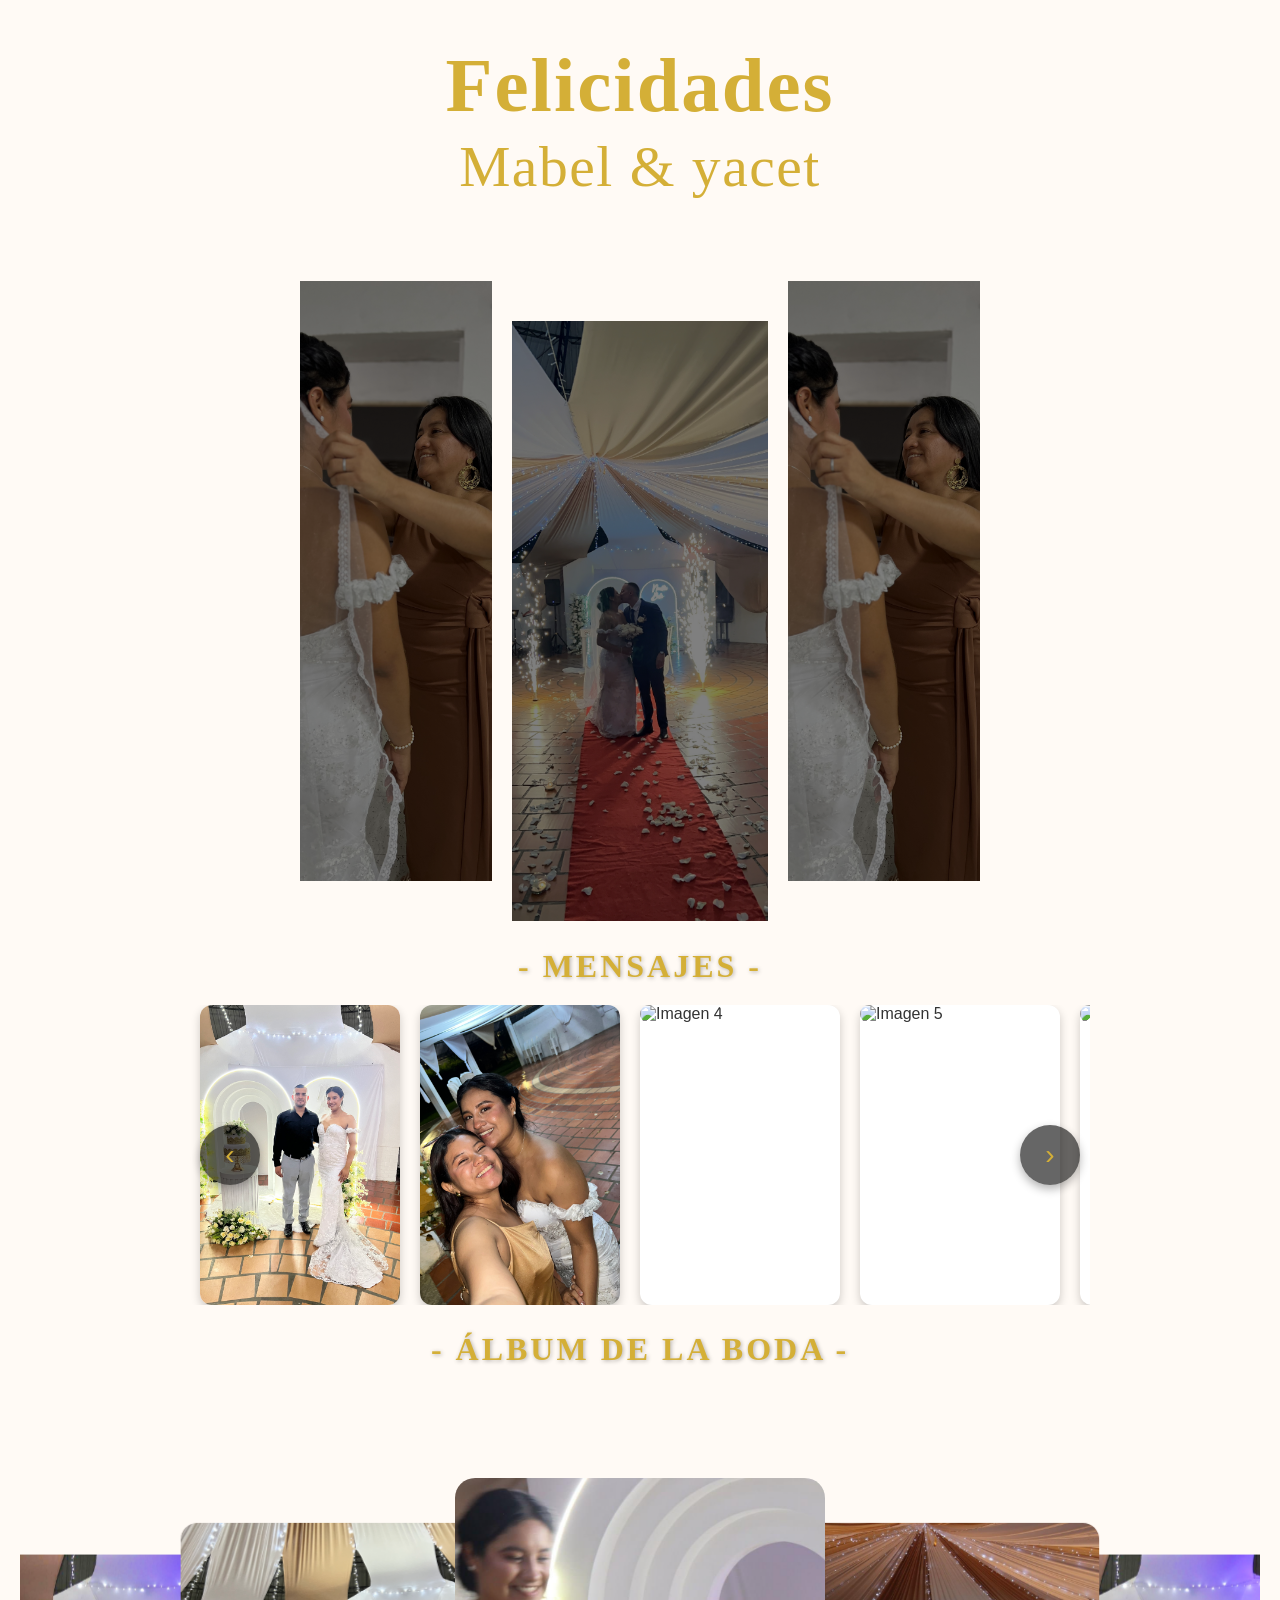
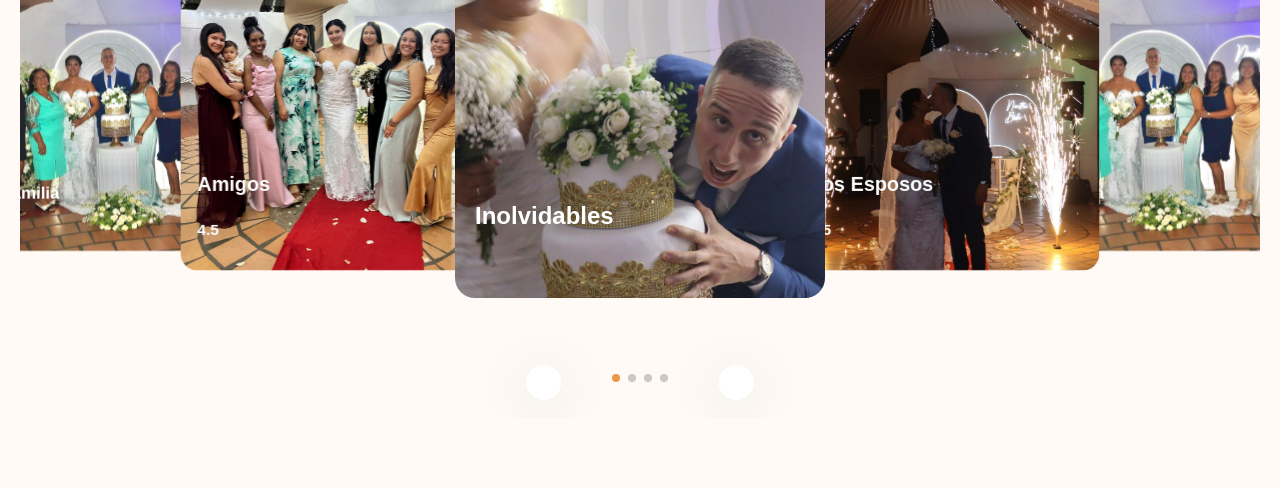
==== index.html @ 5dc383e6 "." ====
<!DOCTYPE html>
<html lang="es">
<head>
  <meta charset="UTF-8">
  <meta name="viewport" content="width=device-width, initial-scale=1.0">
  <title>Barbara & Azizi</title>
  <link href="https://fonts.googleapis.com/css2?family=Great+Vibes&family=Open+Sans:wght@400;700&display=swap" rel="stylesheet">
  <link rel="stylesheet" href="style.css">
  <link rel="stylesheet" href="https://unpkg.com/swiper@8/swiper-bundle.min.css" />
  <link rel="stylesheet" href="TrendingSlider/TrendingSlider.css">
</head>
  <body>
  <div class="wedding-title">
    <h1>
      <span class="highlight">Felicidades</span><br>
      Mabel & yacet
    </h1>
  </div>
  <div class="hero">
    <div class="box">
      <div class="column">
        <div class="image-container">
          <img src="img/img_lateral.jpg" alt="Imagen columna 1">
          <div class="overlay"></div>
        </div>
      </div>
      <div class="column">
        <div class="image-container">
          <img src="img/img_init_test.JPG" alt="Imagen columna 2">
          <div class="overlay"></div>
        </div>
      </div>
      <div class="column">
        <div class="image-container">
          <img src="img/img_lateral.jpg" alt="Imagen columna 3">
          <div class="overlay"></div>
        </div>
      </div>
    </div>
  </div>
  <h2 class="subtitulo">- Mensajes -</h2>
  <div class="carrusel-container">
    <button class="boton izq" onclick="mover(-1)">‹</button>
    <div class="carrusel" id="carrusel">
      <div class="tarjeta">
        <img src="img/IMG_1.jpg" alt="Imagen 1">
        <div class="mensaje">Mensaje tarjeta 1</div>
      </div>
      <div class="tarjeta">
        <img src="img/IMG_2.jpg" alt="Imagen 2">
        <div class="mensaje">Mensaje tarjeta 2</div>
      </div>
      <div class="tarjeta">
        <img src="img/IMG_3.jpg" alt="Imagen 3">
        <div class="mensaje">Mensaje tarjeta 3</div>
      </div>
      <div class="tarjeta">
        <img src="https://picsum.photos/200/300?random=4" alt="Imagen 4">
        <div class="mensaje">Mensaje tarjeta 4</div>
      </div>
      <div class="tarjeta">
        <img src="https://picsum.photos/200/300?random=5" alt="Imagen 5">
        <div class="mensaje">Mensaje tarjeta 5</div>
      </div>
      <div class="tarjeta">
        <img src="https://picsum.photos/200/300?random=6" alt="Imagen 6">
        <div class="mensaje">Mensaje tarjeta 6</div>
      </div>
            <div class="tarjeta">
        <img src="https://picsum.photos/200/300?random=7" alt="Imagen 1">
        <div class="mensaje">Mensaje tarjeta 1</div>
      </div>
      <div class="tarjeta">
        <img src="https://picsum.photos/200/300?random=8" alt="Imagen 2">
        <div class="mensaje">Mensaje tarjeta 2</div>
      </div>
      <div class="tarjeta">
        <img src="https://picsum.photos/200/300?random=9" alt="Imagen 3">
        <div class="mensaje">Mensaje tarjeta 3</div>
      </div>
      <div class="tarjeta">
        <img src="https://picsum.photos/200/300?random=10" alt="Imagen 4">
        <div class="mensaje">Mensaje tarjeta 4</div>
      </div>
      <div class="tarjeta">
        <img src="https://picsum.photos/200/300?random=11" alt="Imagen 5">
        <div class="mensaje">Mensaje tarjeta 5</div>
      </div>
      <div class="tarjeta">
        <img src="https://picsum.photos/200/300?random=12" alt="Imagen 6">
        <div class="mensaje">Mensaje tarjeta 6</div>
      </div>
    </div>
    <button class="boton der" onclick="mover(1)">›</button>
  </div>
  <h2 class="subtitulo">- Álbum de la Boda -</h2>
  <section id="tranding" class="trending-slider-section">
    <div class="container">
      <div class="swiper tranding-slider">
        <div class="swiper-wrapper">
          <!-- Slide 1 -->
          <div class="swiper-slide tranding-slide">
            <div class="tranding-slide-img">
              <img src="../images/img_1.jpg" alt="Special Pizza">
            </div>
            <div class="tranding-slide-content">
              <h1 class="food-price"></h1>
              <div class="tranding-slide-content-bottom">
                <h2 class="food-name">Inolvidables</h2>
                <h3 class="food-rating">
                  <div class="rating">
                    <ion-icon name="star"></ion-icon>
                    <ion-icon name="star"></ion-icon>
                    <ion-icon name="star"></ion-icon>
                    <ion-icon name="star"></ion-icon>
                    <ion-icon name="star"></ion-icon>
                  </div>
                </h3>
              </div>
            </div>
          </div>
          <!-- Slide 2 -->
          <div class="swiper-slide tranding-slide">
            <div class="tranding-slide-img">
              <img src="../images/img_2.jpg" alt="Meat Ball">
            </div>
            <div class="tranding-slide-content">
              <h1 class="food-price"></h1>
              <div class="tranding-slide-content-bottom">
                <h2 class="food-name">Los Esposos</h2>
                <h3 class="food-rating">
                  <span>4.5</span>
                  <div class="rating">
                    <ion-icon name="star"></ion-icon>
                    <ion-icon name="star"></ion-icon>
                    <ion-icon name="star"></ion-icon>
                    <ion-icon name="star"></ion-icon>
                    <ion-icon name="star"></ion-icon>
                  </div>
                </h3>
              </div>
            </div>
          </div>
          <!-- Slide 3 -->
          <div class="swiper-slide tranding-slide">
            <div class="tranding-slide-img">
              <img src="../images/img_3.jpg" alt="Burger">
            </div>
            <div class="tranding-slide-content">
              <h1 class="food-price"></h1>
              <div class="tranding-slide-content-bottom">
                <h2 class="food-name">Familia</h2>
                <h3 class="food-rating">
                  <div class="rating">
                    <ion-icon name="star"></ion-icon>
                    <ion-icon name="star"></ion-icon>
                    <ion-icon name="star"></ion-icon>
                    <ion-icon name="star"></ion-icon>
                    <ion-icon name="star"></ion-icon>
                  </div>
                </h3>
              </div>
            </div>
          </div>
          <!-- Slide 4 -->
          <div class="swiper-slide tranding-slide">
            <div class="tranding-slide-img">
              <img src="../images/img_4.jpg" alt="Frish Curry">
            </div>
            <div class="tranding-slide-content">
              <div class="tranding-slide-content-bottom">
                <h2 class="food-name">Amigos</h2>
                <h3 class="food-rating">
                  <span>4.5</span>
                  <div class="rating">
                    <ion-icon name="star"></ion-icon>
                    <ion-icon name="star"></ion-icon>
                    <ion-icon name="star"></ion-icon>
                    <ion-icon name="star"></ion-icon>
                    <ion-icon name="star"></ion-icon>
                  </div>
                </h3>
              </div>
            </div>
          </div>

        </div>

        <div class="tranding-slider-control">
          <div class="swiper-button-prev slider-arrow">
            <ion-icon name="arrow-back-outline"></ion-icon>
          </div>
          <div class="swiper-button-next slider-arrow">
            <ion-icon name="arrow-forward-outline"></ion-icon>
          </div>
          <div class="swiper-pagination"></div>
        </div>
      </div>
    </div>
  </section>
  <script src="script.js"></script>
  <script type="module" src="https://unpkg.com/ionicons@5.5.2/dist/ionicons/ionicons.esm.js"></script>
  <script nomodule src="https://unpkg.com/ionicons@5.5.2/dist/ionicons/ionicons.js"></script>
  <script src="https://unpkg.com/swiper@8/swiper-bundle.min.js"></script>
  <script src="TrendingSlider/TrendingSlider.js"></script>
  <script src="components.js"></script>
</body>
</html>
---- style.css ----
body {
  margin: 0;
  font-family: 'Lato', sans-serif;
  background-color: #fffaf5;
  color: #333;
}

.wedding-title {
  text-align: center;
  padding: 40px 15px;          /* un poco más de aire arriba/abajo */
  font-family: 'Playfair Display', Georgia, serif;
  color: #d4af37;              /* dorado elegante principal */
}

.wedding-title h1 {
  margin: 0;
  font-size: 3.6rem;           /* tamaño base más pequeño (antes 4.8rem) */
  font-weight: 400;
  letter-spacing: 1.5px;
  line-height: 1.2;
}

.wedding-title .highlight {
  font-size: 4.8rem;           /* reducido de 6.2rem – el nombre destaca pero sin exagerar */
  font-weight: 700;
  letter-spacing: 2px;
}

/* Responsividad – se ve bien en móvil y tablet */
@media (max-width: 768px) {
  .wedding-title {
    padding: 40px 10px;
  }
  .wedding-title h1 {
    font-size: 2.8rem;
  }
  .wedding-title .highlight {
    font-size: 3.8rem;
  }
  .wedding-title .small {
    font-size: 1.2rem;
  }
}

@media (max-width: 480px) {
  .wedding-title h1 {
    font-size: 2.4rem;
  }
  .wedding-title .highlight {
    font-size: 3.2rem;
  }
  .wedding-title .small {
    font-size: 1.1rem;
    letter-spacing: 3px;
  }
}

/* Responsividad */
@media (max-width: 768px) {
  .wedding-title h1       { font-size: 3.6rem; }
  .wedding-title .highlight { font-size: 4.8rem; }
  .wedding-title .small    { font-size: 1.4rem; }
}

@media (max-width: 480px) {
  .wedding-title h1       { font-size: 2.8rem; }
  .wedding-title .highlight { font-size: 3.8rem; }
  .wedding-title           { padding: 30px 15px; }
}
.hero {
  width: 100%;
}

.box {
  display: flex;
  justify-content: center; /* centra horizontalmente */
  align-items: center;     /* centra verticalmente */
  gap: 20px;               /* espacio entre columnas */
}

.column:nth-child(1) {
  width: 15%;   /* primera columna más angosta */
  /* background-color: #f4a261; */
  height: 600px;
}

.column:nth-child(2) {
  width: 20%;   /* segunda columna más ancha */
  /* background-color: #2a9d8f; */
  height: 600px;
  margin-top: 80px;
}

.column:nth-child(3) {
  width: 15%;   /* tercera columna intermedia */
  /* background-color: #e9c46a; */
  height: 600px;
}

.column {
  opacity: 0;                 /* inicialmente invisible */
  transform: translateY(50px); /* desplazadas hacia abajo */
  animation: fadeInUp 3s ease forwards;
}

/* Animación */
@keyframes fadeInUp {
  to {
    opacity: 1;               /* se vuelve visible */
    transform: translateY(0); /* vuelve a su posición normal */
  }
}

/* Si quieres que cada columna aparezca en distinto tiempo */
.column:nth-child(1) {
  animation-delay: 0.6s;
}

.column:nth-child(2) {
  animation-delay: 0.12s;
}

.column:nth-child(3) {
  animation-delay: 0.6s;
}

.image-container {
  position: relative;
  width: 100%;
  height: 100%;
  overflow: hidden;
}

.image-container img {
  width: 100%;
  height: 100%;
  object-fit: cover; /* la imagen llena la columna */
  display: block;
  transition: transform 0.5s ease; /* zoom suave */
}

.overlay {
  position: absolute;
  top: 0;
  left: 0;
  width: 100%;
  height: 100%;
  background-color: rgba(0,0,0,0.5); /* capa oscura */
  transition: background-color 0.5s ease;
}

/* efecto al pasar el mouse */
.image-container:hover .overlay {
  background-color: rgba(0,0,0,0); /* se aclara */
}

.image-container:hover img {
  transform: scale(1.05); /* zoom ligero */
}

/* Ajustes para pantallas pequeñas (móviles) */
@media (max-width: 768px) {
  .column:nth-child(1) {
  width: 20%;   /* primera columna más angosta */
  /* background-color: #f4a261; */
  height: 400px;
  }

  .column:nth-child(2) {
  width: 30%;   /* segunda columna más ancha */
  /* background-color: #2a9d8f; */
  height: 400px;
  margin-top: 80px;
  }

  .column:nth-child(3) {
  width: 20%;   /* tercera columna intermedia */
  /* background-color: #e9c46a; */
  height: 400px;
  }
}
.subtitulo {
  text-align: center;
  font-size: 32px;
  color: #D4AF37; /* dorado elegante */
  font-family: 'Georgia', serif;
  margin-bottom: 20px;
  text-transform: uppercase;
  letter-spacing: 3px;
  text-shadow: 1px 1px 4px rgba(0,0,0,0.3);
  position: relative;
}

.carrusel-container {
  overflow: hidden;
  max-width: 900px; /* ancho para mostrar 4 tarjetas */
  margin: auto;
  position: relative;
}

.carrusel {
  display: flex;
  transition: transform 30s ease;
}

.tarjeta {
  position: relative;
  width: 200px;
  height: 300px;
  margin: 0 10px;
  background: #fff;
  border-radius: 12px;
  box-shadow: 0 4px 10px rgba(0,0,0,0.2);
  flex-shrink: 0;
  transition: transform 0.3s ease;
  cursor: pointer;
}

.tarjeta:hover,
.tarjeta:active {
  transform: scale(1.05);
}

.tarjeta img {
  width: 100%;
  height: 100%;
  border-radius: 12px;
  object-fit: cover;
}

.mensaje {
  position: absolute;
  bottom: 0;
  left: 0;
  right: 0;
  background: rgba(0,0,0,0.6);
  color: #fff;
  text-align: center;
  padding: 10px;
  opacity: 0;
  transition: opacity 0.3s ease;
  border-radius: 0 0 12px 12px;
}

.tarjeta:hover .mensaje,
.tarjeta:active .mensaje {
  opacity: 1;
}

.boton {
  position: absolute;
  top: 50%;
  transform: translateY(-50%);
  background: rgba(0,0,0,0.6);
  color: #D4AF37; /* dorado elegante */
  border: none;
  width: 60px;
  height: 60px;
  font-size: 28px;
  cursor: pointer;
  border-radius: 50%;
  display: flex;
  justify-content: center;
  align-items: center;
  transition: all 0.3s ease;
  box-shadow: 0 4px 10px rgba(0,0,0,0.3);
  z-index: 10; /* asegura que queden por encima de las tarjetas */
}

.boton:hover {
  background: rgba(0,0,0,0.8);
  transform: translateY(-50%) scale(1.1);
}

.boton.izq { left: 10px; }   /* dentro del contenedor */
.boton.der { right: 10px; }  /* dentro del contenedor */

/* Galería responsive */
.galeria-slide {
  width: 90%;          /* ocupa casi todo el ancho disponible */
  max-width: 350px;    /* límite en pantallas grandes */
  height: auto;        /* altura flexible */
  margin: 0 auto;      /* centrado */
}

.galeria-slide .galeria-slide-img img {
  width: 100%;         /* imagen fluida */
  height: auto;        /* mantiene proporción */
  border-radius: 1rem; /* esquinas suaves */
  object-fit: cover;
}

/* Ajustes específicos para móviles */
@media (max-width: 768px) {
  #galeria .galeria-slider {
    height: auto;      /* que se ajuste al contenido */
    padding: 1rem 0;
  }
  .galeria-slide {
    width: 85%;
    max-width: 280px;
  }
}

@media (max-width: 480px) {
  .galeria-slide {
    width: 95%;
    max-width: 240px;
  }
  .galeria-slide .galeria-slide-img img {
    border-radius: 0.8rem;
  }
}
---- TrendingSlider/TrendingSlider.css ----
/* ===== TrendingSlider Component Styles ===== */
/* Valores en px (el proyecto de referencia usaba rem con html font-size: 62.5%, es decir 1rem = 10px) */

.trending-slider-section {
  padding: 40px 0;
}

@media (max-width: 1440px) {
  .trending-slider-section {
    padding: 70px 0;
  }
}

.trending-slider-section .container {
  max-width: 1240px;
  padding: 0 10px;
  margin: 0 auto;
}

.trending-slider-section .text-center {
  text-align: center;
}

.trending-slider-section .section-heading {
  font-size: 30px;
  color: var(--primary, #ec994b);
  padding: 20px 0;
}

.trending-slider-section .tranding-slider {
  height: 520px;
  padding: 20px 0;
  position: relative;
}

@media (max-width: 500px) {
  .trending-slider-section .tranding-slider {
    height: 450px;
  }
}

.trending-slider-section .tranding-slide {
  width: 370px;
  height: 420px;
  position: relative;
}

@media (max-width: 500px) {
  .trending-slider-section .tranding-slide {
    width: 280px !important;
    height: 360px !important;
  }

  .trending-slider-section .tranding-slide .tranding-slide-img img {
    width: 280px !important;
    height: 360px !important;
  }
}

.trending-slider-section .tranding-slide .tranding-slide-img img {
  width: 370px;
  height: 420px;
  border-radius: 20px;
  object-fit: cover;
}

.trending-slider-section .tranding-slide .tranding-slide-content {
  position: absolute;
  left: 0;
  top: 0;
  right: 0;
  bottom: 0;
}

.trending-slider-section .tranding-slide-content .food-price {
  position: absolute;
  top: 20px;
  right: 20px;
  color: var(--white, #ffffff);
}

.trending-slider-section .tranding-slide-content .tranding-slide-content-bottom {
  position: absolute;
  bottom: 20px;
  left: 20px;
  color: var(--white, #ffffff);
}

.trending-slider-section .food-rating {
  padding-top: 10px;
  display: flex;
  gap: 10px;
}

.trending-slider-section .rating ion-icon {
  color: var(--primary, #ec994b);
}

.trending-slider-section .swiper-slide-shadow-left,
.trending-slider-section .swiper-slide-shadow-right {
  display: none;
}

.trending-slider-section .tranding-slider-control {
  position: relative;
  bottom: 20px;
  display: flex;
  align-items: center;
  justify-content: center;
}

.trending-slider-section .tranding-slider-control .swiper-button-next {
  left: 58% !important;
  transform: translateX(-58%) !important;
}

@media (max-width: 990px) {
  .trending-slider-section .tranding-slider-control .swiper-button-next {
    left: 70% !important;
    transform: translateX(-70%) !important;
  }
}

@media (max-width: 450px) {
  .trending-slider-section .tranding-slider-control .swiper-button-next {
    left: 80% !important;
    transform: translateX(-80%) !important;
  }
}

@media (max-width: 990px) {
  .trending-slider-section .tranding-slider-control .swiper-button-prev {
    left: 30% !important;
    transform: translateX(-30%) !important;
  }
}

@media (max-width: 450px) {
  .trending-slider-section .tranding-slider-control .swiper-button-prev {
    left: 20% !important;
    transform: translateX(-20%) !important;
  }
}

.trending-slider-section .tranding-slider-control .slider-arrow {
  background: var(--white, #ffffff);
  width: 35px;
  height: 35px;
  border-radius: 50%;
  left: 42%;
  transform: translateX(-42%);
  filter: drop-shadow(0px 8px 24px rgba(18, 28, 53, 0.1));
}

.trending-slider-section .tranding-slider-control .slider-arrow ion-icon {
  font-size: 20px;
  color: #222224;
}

.trending-slider-section .tranding-slider-control .slider-arrow::after {
  content: '';
}

.trending-slider-section .tranding-slider-control .swiper-pagination {
  position: relative;
  width: 150px;
  bottom: 10px;
}

.trending-slider-section .tranding-slider-control .swiper-pagination .swiper-pagination-bullet {
  filter: drop-shadow(0px 8px 24px rgba(18, 28, 53, 0.1));
}

.trending-slider-section .tranding-slider-control .swiper-pagination .swiper-pagination-bullet-active {
  background: var(--primary, #ec994b);
}
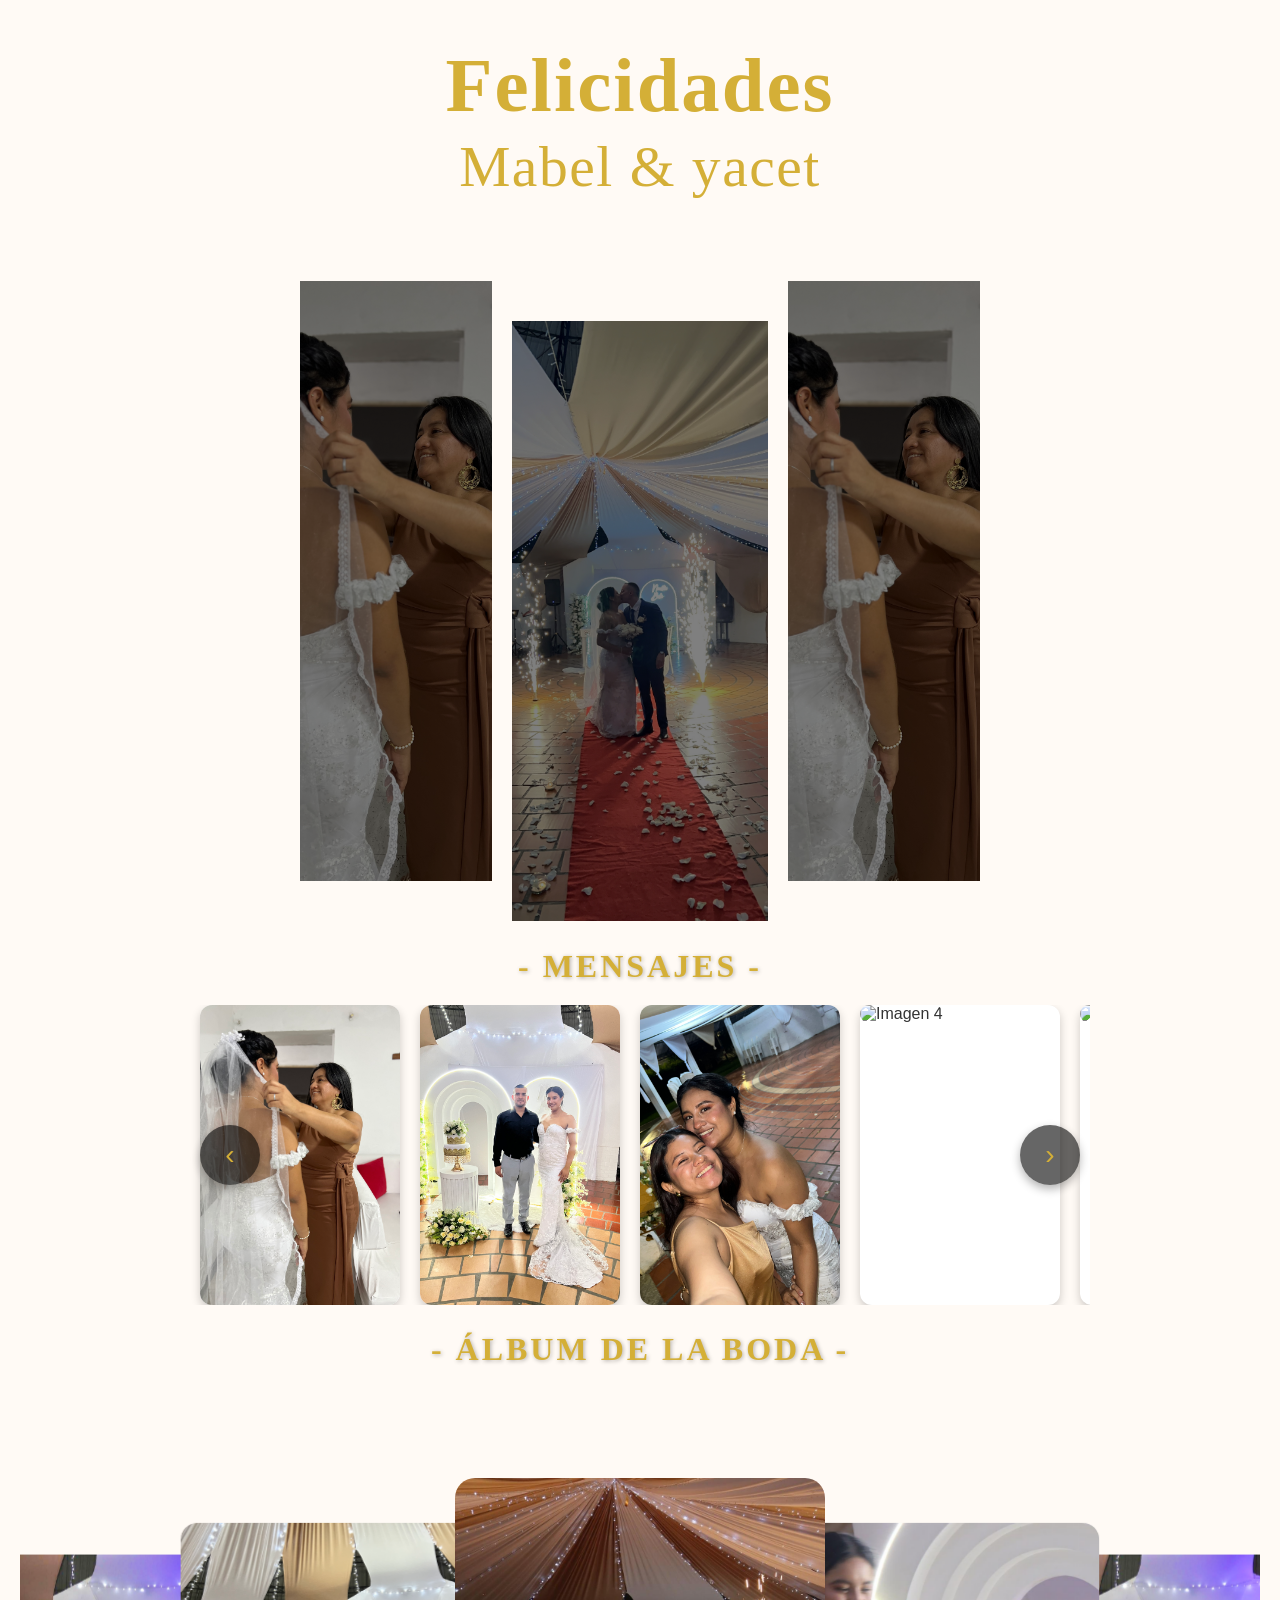
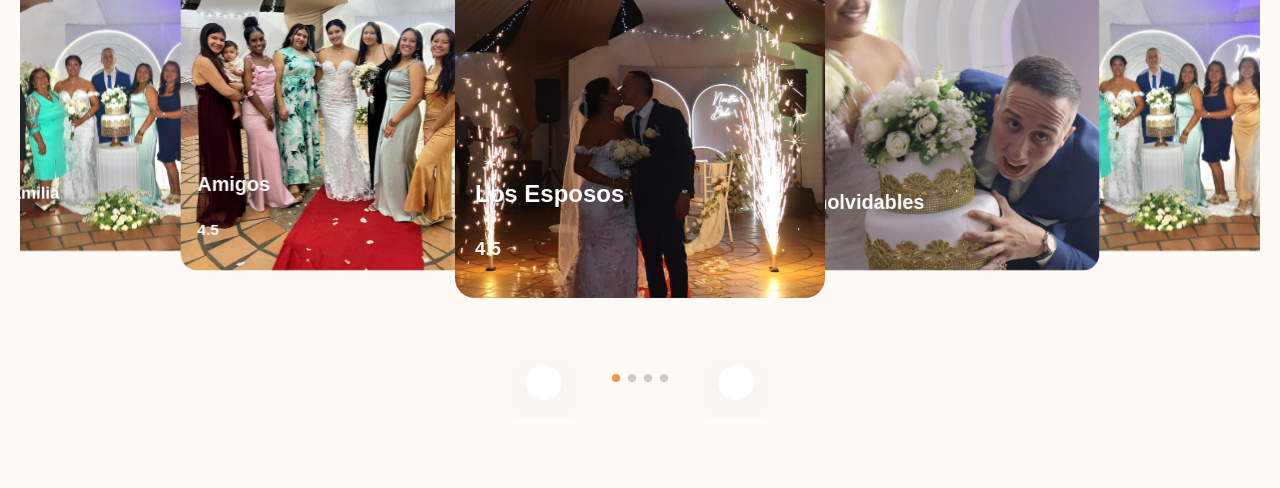
==== commit 959ec3f8: "." ====
--- a/index.html
+++ b/index.html
@@ -98,14 +98,35 @@
     <div class="container">
       <div class="swiper tranding-slider">
         <div class="swiper-wrapper">
-          <!-- Slide 1 -->
-          <div class="swiper-slide tranding-slide">
-            <div class="tranding-slide-img">
-              <img src="../images/img_1.jpg" alt="Special Pizza">
+
+          <div class="swiper-slide tranding-slide" data-album="esposos">
+            <div class="tranding-slide-img">
+              <img src="../images/img_2.jpg" alt="Los Esposos">
             </div>
             <div class="tranding-slide-content">
               <h1 class="food-price"></h1>
               <div class="tranding-slide-content-bottom">
+                <h2 class="food-name">Los Esposos</h2>
+                <h3 class="food-rating">
+                  <span>4.5</span>
+                  <div class="rating">
+                    <ion-icon name="star"></ion-icon>
+                    <ion-icon name="star"></ion-icon>
+                    <ion-icon name="star"></ion-icon>
+                    <ion-icon name="star"></ion-icon>
+                    <ion-icon name="star"></ion-icon>
+                  </div>
+                </h3>
+              </div>
+            </div>
+          </div>
+          <div class="swiper-slide tranding-slide" data-album="inolvidables">
+            <div class="tranding-slide-img">
+              <img src="../images/img_1.jpg" alt="Inolvidables">
+            </div>
+            <div class="tranding-slide-content">
+              <h1 class="food-price"></h1>
+              <div class="tranding-slide-content-bottom">
                 <h2 class="food-name">Inolvidables</h2>
                 <h3 class="food-rating">
                   <div class="rating">
@@ -119,36 +140,14 @@
               </div>
             </div>
           </div>
-          <!-- Slide 2 -->
-          <div class="swiper-slide tranding-slide">
-            <div class="tranding-slide-img">
-              <img src="../images/img_2.jpg" alt="Meat Ball">
+          <!-- Slide 3 -->
+          <div class="swiper-slide tranding-slide" data-album="familia">
+            <div class="tranding-slide-img">
+              <img src="../images/img_3.jpg" alt="Familia">
             </div>
             <div class="tranding-slide-content">
               <h1 class="food-price"></h1>
               <div class="tranding-slide-content-bottom">
-                <h2 class="food-name">Los Esposos</h2>
-                <h3 class="food-rating">
-                  <span>4.5</span>
-                  <div class="rating">
-                    <ion-icon name="star"></ion-icon>
-                    <ion-icon name="star"></ion-icon>
-                    <ion-icon name="star"></ion-icon>
-                    <ion-icon name="star"></ion-icon>
-                    <ion-icon name="star"></ion-icon>
-                  </div>
-                </h3>
-              </div>
-            </div>
-          </div>
-          <!-- Slide 3 -->
-          <div class="swiper-slide tranding-slide">
-            <div class="tranding-slide-img">
-              <img src="../images/img_3.jpg" alt="Burger">
-            </div>
-            <div class="tranding-slide-content">
-              <h1 class="food-price"></h1>
-              <div class="tranding-slide-content-bottom">
                 <h2 class="food-name">Familia</h2>
                 <h3 class="food-rating">
                   <div class="rating">
@@ -163,9 +162,9 @@
             </div>
           </div>
           <!-- Slide 4 -->
-          <div class="swiper-slide tranding-slide">
-            <div class="tranding-slide-img">
-              <img src="../images/img_4.jpg" alt="Frish Curry">
+          <div class="swiper-slide tranding-slide" data-album="amigos">
+            <div class="tranding-slide-img">
+              <img src="../images/img_4.jpg" alt="Amigos">
             </div>
             <div class="tranding-slide-content">
               <div class="tranding-slide-content-bottom">
@@ -198,6 +197,23 @@
       </div>
     </div>
   </section>
+
+  <!-- Modal de galería -->
+  <div id="album-modal" class="album-modal">
+    <div class="album-modal-overlay"></div>
+    <div class="album-modal-content">
+      <button class="album-modal-close">&times;</button>
+      <h2 class="album-modal-title"></h2>
+      <div class="album-modal-viewer">
+        <button class="album-modal-arrow album-modal-prev">&#8249;</button>
+        <img class="album-modal-img" src="" alt="Foto del álbum">
+        <button class="album-modal-arrow album-modal-next">&#8250;</button>
+      </div>
+      <div class="album-modal-thumbs"></div>
+      <p class="album-modal-counter"></p>
+    </div>
+  </div>
+
   <script src="script.js"></script>
   <script type="module" src="https://unpkg.com/ionicons@5.5.2/dist/ionicons/ionicons.esm.js"></script>
   <script nomodule src="https://unpkg.com/ionicons@5.5.2/dist/ionicons/ionicons.js"></script>
--- a/TrendingSlider/TrendingSlider.css
+++ b/TrendingSlider/TrendingSlider.css
@@ -174,3 +174,212 @@
 .trending-slider-section .tranding-slider-control .swiper-pagination .swiper-pagination-bullet-active {
   background: var(--primary, #ec994b);
 }
+
+/* Hacer que los slides sean clickeables */
+.trending-slider-section .tranding-slide {
+  cursor: pointer;
+}
+
+/* ===== Album Modal ===== */
+.album-modal {
+  display: none;
+  position: fixed;
+  inset: 0;
+  z-index: 9999;
+  align-items: center;
+  justify-content: center;
+}
+
+.album-modal.active {
+  display: flex;
+}
+
+.album-modal-overlay {
+  position: absolute;
+  inset: 0;
+  background: rgba(0, 0, 0, 0.85);
+}
+
+.album-modal-content {
+  position: relative;
+  z-index: 1;
+  background: #1a1a1a;
+  border-radius: 16px;
+  width: 90vw;
+  max-width: 700px;
+  max-height: 90vh;
+  display: flex;
+  flex-direction: column;
+  align-items: center;
+  padding: 20px;
+  overflow: hidden;
+}
+
+.album-modal-close {
+  position: absolute;
+  top: 10px;
+  right: 14px;
+  background: none;
+  border: none;
+  color: #fff;
+  font-size: 36px;
+  cursor: pointer;
+  z-index: 2;
+  line-height: 1;
+  padding: 4px 10px;
+  border-radius: 50%;
+  transition: background 0.2s;
+}
+
+.album-modal-close:hover {
+  background: rgba(255, 255, 255, 0.15);
+}
+
+.album-modal-title {
+  color: #D4AF37;
+  font-family: 'Georgia', serif;
+  font-size: 24px;
+  margin: 0 0 16px;
+  text-align: center;
+  letter-spacing: 1px;
+}
+
+/* Visor principal */
+.album-modal-viewer {
+  position: relative;
+  display: flex;
+  align-items: center;
+  justify-content: center;
+  width: 100%;
+  flex: 1;
+  min-height: 0;
+}
+
+.album-modal-img {
+  max-width: 100%;
+  max-height: 55vh;
+  object-fit: contain;
+  border-radius: 10px;
+  user-select: none;
+  -webkit-user-drag: none;
+  transition: opacity 0.25s ease;
+}
+
+.album-modal-img.fade {
+  opacity: 0;
+}
+
+.album-modal-arrow {
+  position: absolute;
+  top: 50%;
+  transform: translateY(-50%);
+  background: rgba(255, 255, 255, 0.12);
+  border: none;
+  color: #fff;
+  font-size: 40px;
+  width: 48px;
+  height: 48px;
+  border-radius: 50%;
+  cursor: pointer;
+  display: flex;
+  align-items: center;
+  justify-content: center;
+  transition: background 0.2s;
+  z-index: 2;
+}
+
+.album-modal-arrow:hover {
+  background: rgba(255, 255, 255, 0.25);
+}
+
+.album-modal-prev { left: 4px; }
+.album-modal-next { right: 4px; }
+
+/* Thumbnails */
+.album-modal-thumbs {
+  display: flex;
+  gap: 8px;
+  margin-top: 14px;
+  padding: 6px 0;
+  overflow-x: auto;
+  max-width: 100%;
+  scrollbar-width: thin;
+  scrollbar-color: #D4AF37 transparent;
+}
+
+.album-modal-thumbs::-webkit-scrollbar {
+  height: 4px;
+}
+
+.album-modal-thumbs::-webkit-scrollbar-thumb {
+  background: #D4AF37;
+  border-radius: 4px;
+}
+
+.album-modal-thumb {
+  width: 56px;
+  height: 56px;
+  border-radius: 8px;
+  object-fit: cover;
+  cursor: pointer;
+  border: 2px solid transparent;
+  opacity: 0.5;
+  transition: opacity 0.2s, border-color 0.2s;
+  flex-shrink: 0;
+}
+
+.album-modal-thumb.active {
+  border-color: #D4AF37;
+  opacity: 1;
+}
+
+.album-modal-thumb:hover {
+  opacity: 0.85;
+}
+
+.album-modal-counter {
+  color: #aaa;
+  font-size: 14px;
+  margin: 8px 0 0;
+  text-align: center;
+}
+
+/* ===== Modal Mobile ===== */
+@media (max-width: 600px) {
+  .album-modal-content {
+    width: 96vw;
+    max-height: 95vh;
+    padding: 14px 10px;
+    border-radius: 12px;
+  }
+
+  .album-modal-title {
+    font-size: 20px;
+    margin-bottom: 10px;
+  }
+
+  .album-modal-img {
+    max-height: 45vh;
+    border-radius: 8px;
+  }
+
+  .album-modal-arrow {
+    width: 38px;
+    height: 38px;
+    font-size: 30px;
+  }
+
+  .album-modal-prev { left: 2px; }
+  .album-modal-next { right: 2px; }
+
+  .album-modal-thumb {
+    width: 46px;
+    height: 46px;
+  }
+
+  .album-modal-close {
+    font-size: 30px;
+    top: 6px;
+    right: 10px;
+  }
+}
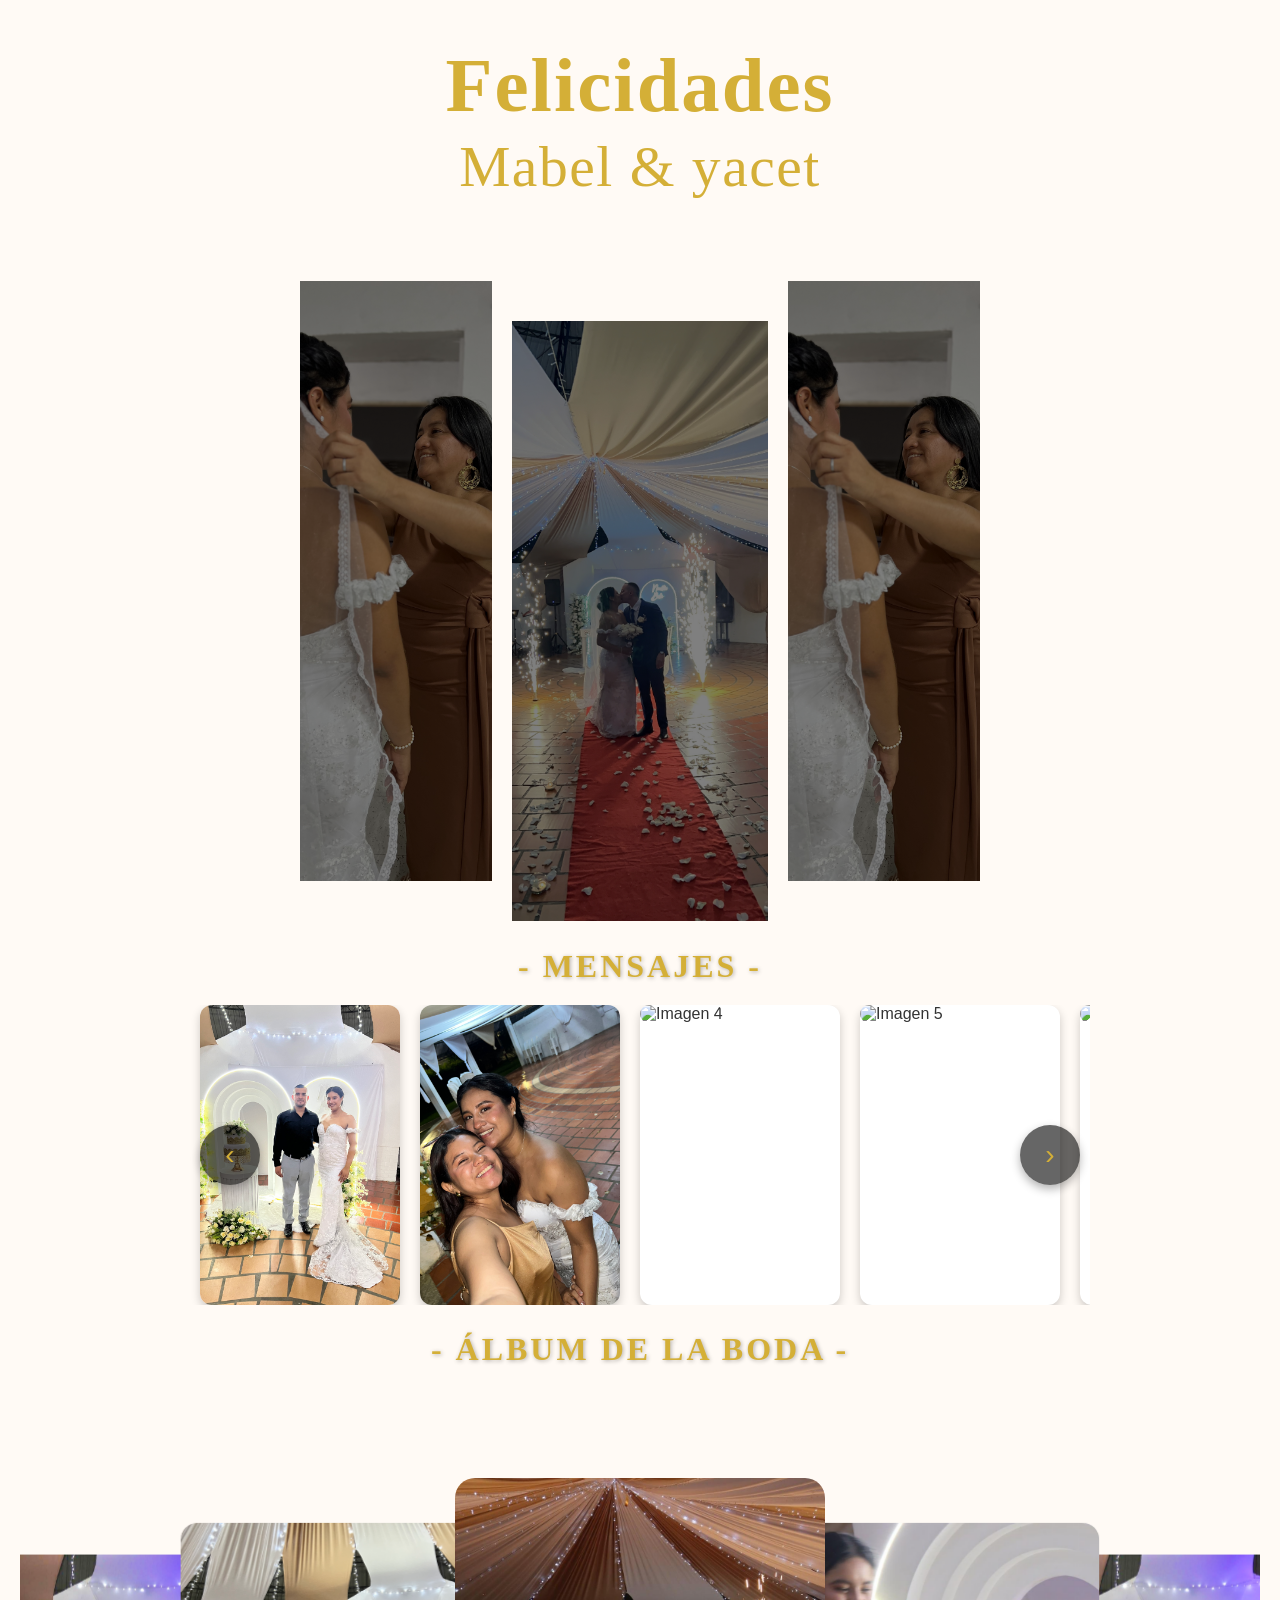
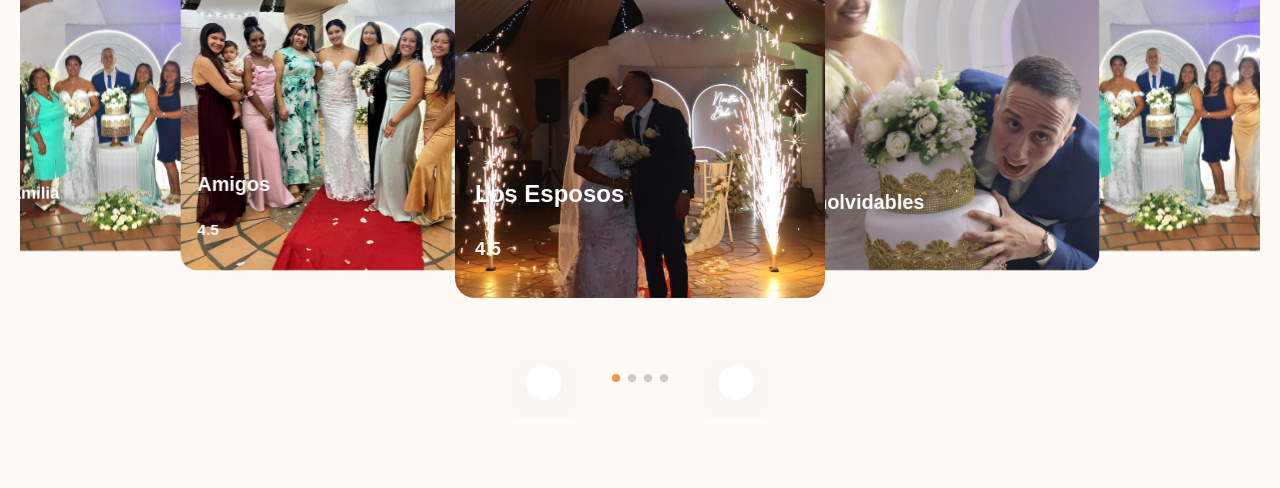
==== commit 65ef4f90: "." ====
--- a/index.html
+++ b/index.html
@@ -3,7 +3,7 @@
 <head>
   <meta charset="UTF-8">
   <meta name="viewport" content="width=device-width, initial-scale=1.0">
-  <title>Barbara & Azizi</title>
+  <title>Boda</title>
   <link href="https://fonts.googleapis.com/css2?family=Great+Vibes&family=Open+Sans:wght@400;700&display=swap" rel="stylesheet">
   <link rel="stylesheet" href="style.css">
   <link rel="stylesheet" href="https://unpkg.com/swiper@8/swiper-bundle.min.css" />
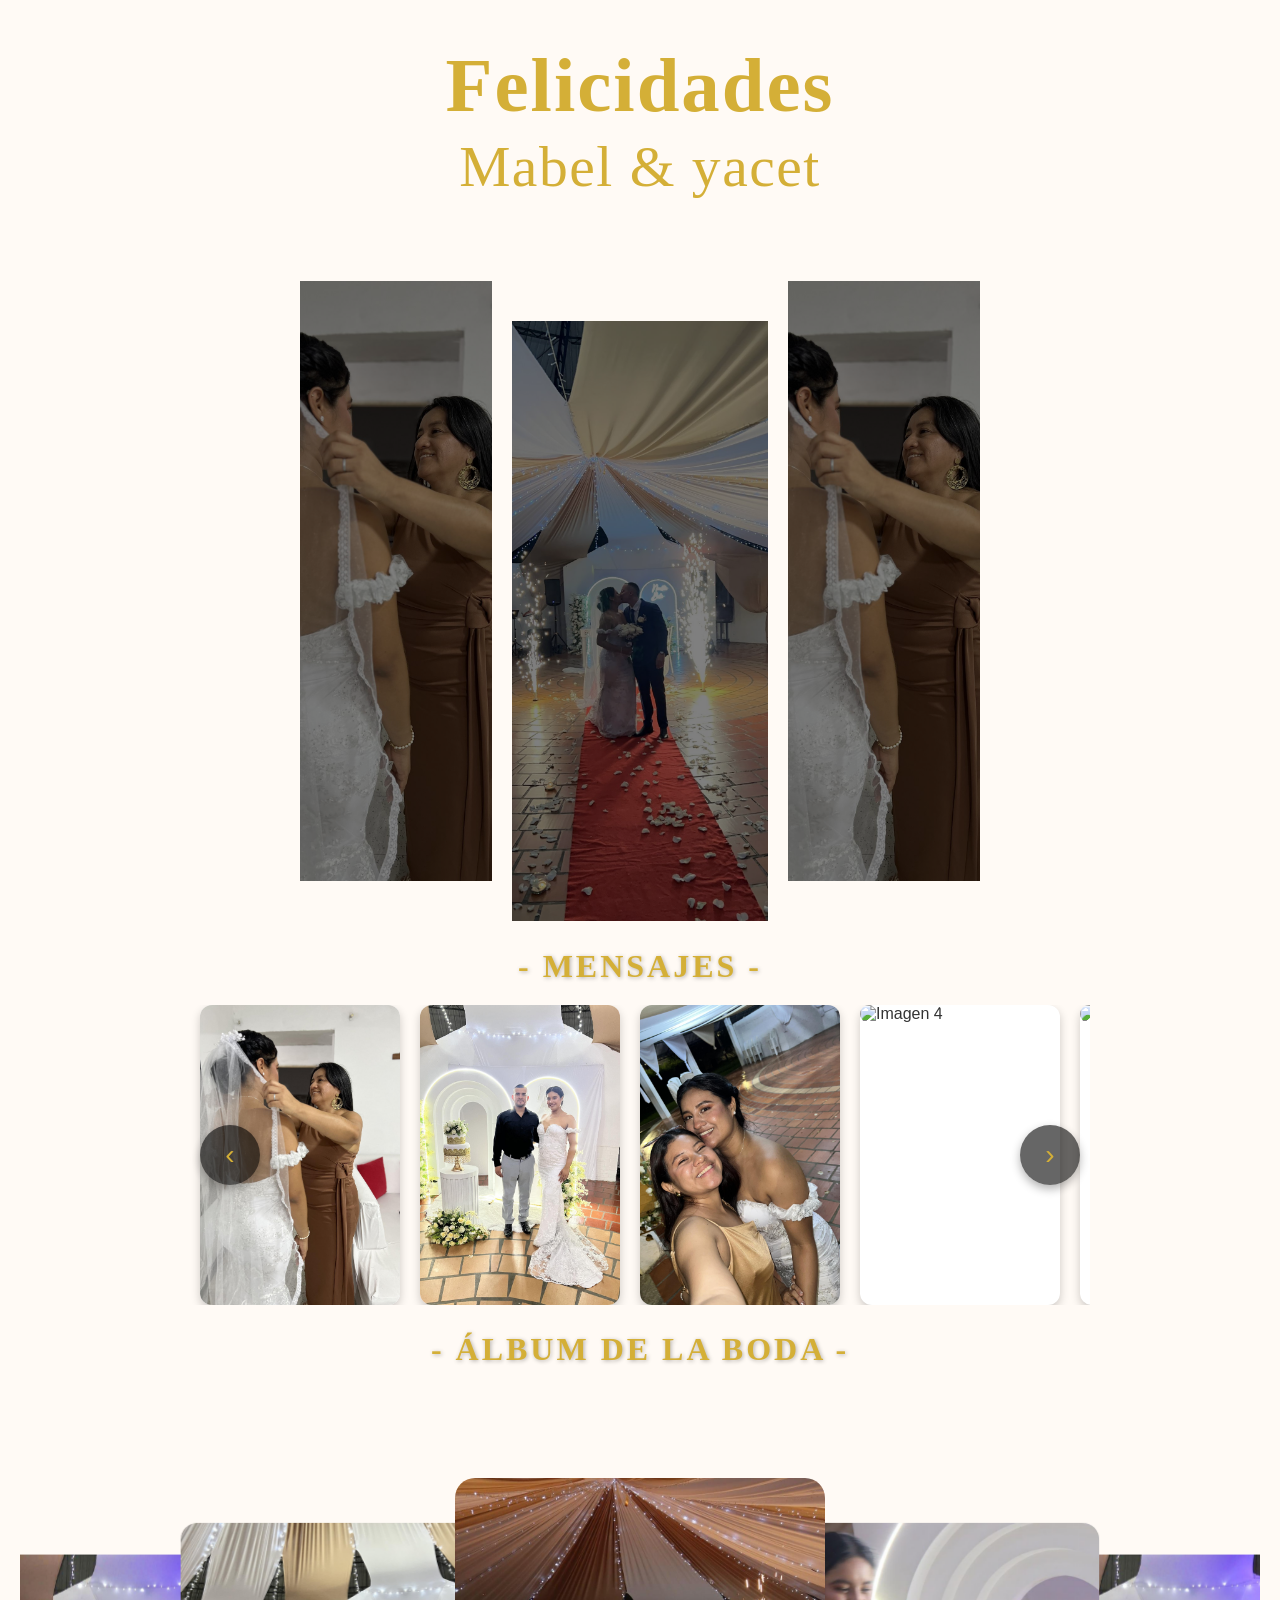
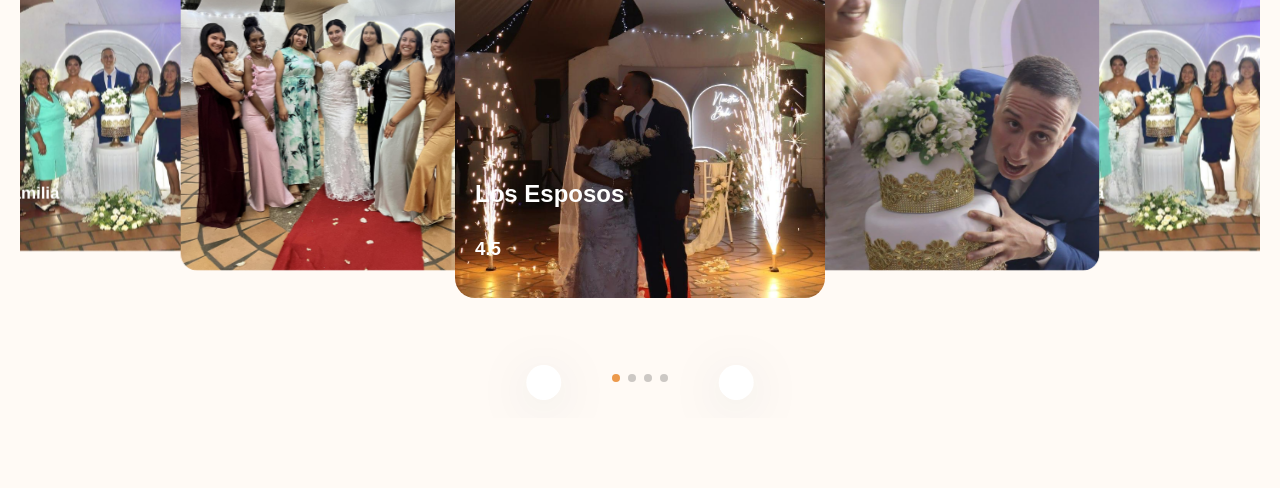
==== commit 0540cca5: "." ====
--- a/index.html
+++ b/index.html
@@ -101,7 +101,7 @@
 
           <div class="swiper-slide tranding-slide" data-album="esposos">
             <div class="tranding-slide-img">
-              <img src="../images/img_2.jpg" alt="Los Esposos">
+              <img src="images/img_2.jpg" alt="Los Esposos">
             </div>
             <div class="tranding-slide-content">
               <h1 class="food-price"></h1>
@@ -122,7 +122,7 @@
           </div>
           <div class="swiper-slide tranding-slide" data-album="inolvidables">
             <div class="tranding-slide-img">
-              <img src="../images/img_1.jpg" alt="Inolvidables">
+              <img src="images/img_1.jpg" alt="Inolvidables">
             </div>
             <div class="tranding-slide-content">
               <h1 class="food-price"></h1>
@@ -143,7 +143,7 @@
           <!-- Slide 3 -->
           <div class="swiper-slide tranding-slide" data-album="familia">
             <div class="tranding-slide-img">
-              <img src="../images/img_3.jpg" alt="Familia">
+              <img src="images/img_3.jpg" alt="Familia">
             </div>
             <div class="tranding-slide-content">
               <h1 class="food-price"></h1>
@@ -164,7 +164,7 @@
           <!-- Slide 4 -->
           <div class="swiper-slide tranding-slide" data-album="amigos">
             <div class="tranding-slide-img">
-              <img src="../images/img_4.jpg" alt="Amigos">
+              <img src="images/img_4.jpg" alt="Amigos">
             </div>
             <div class="tranding-slide-content">
               <div class="tranding-slide-content-bottom">
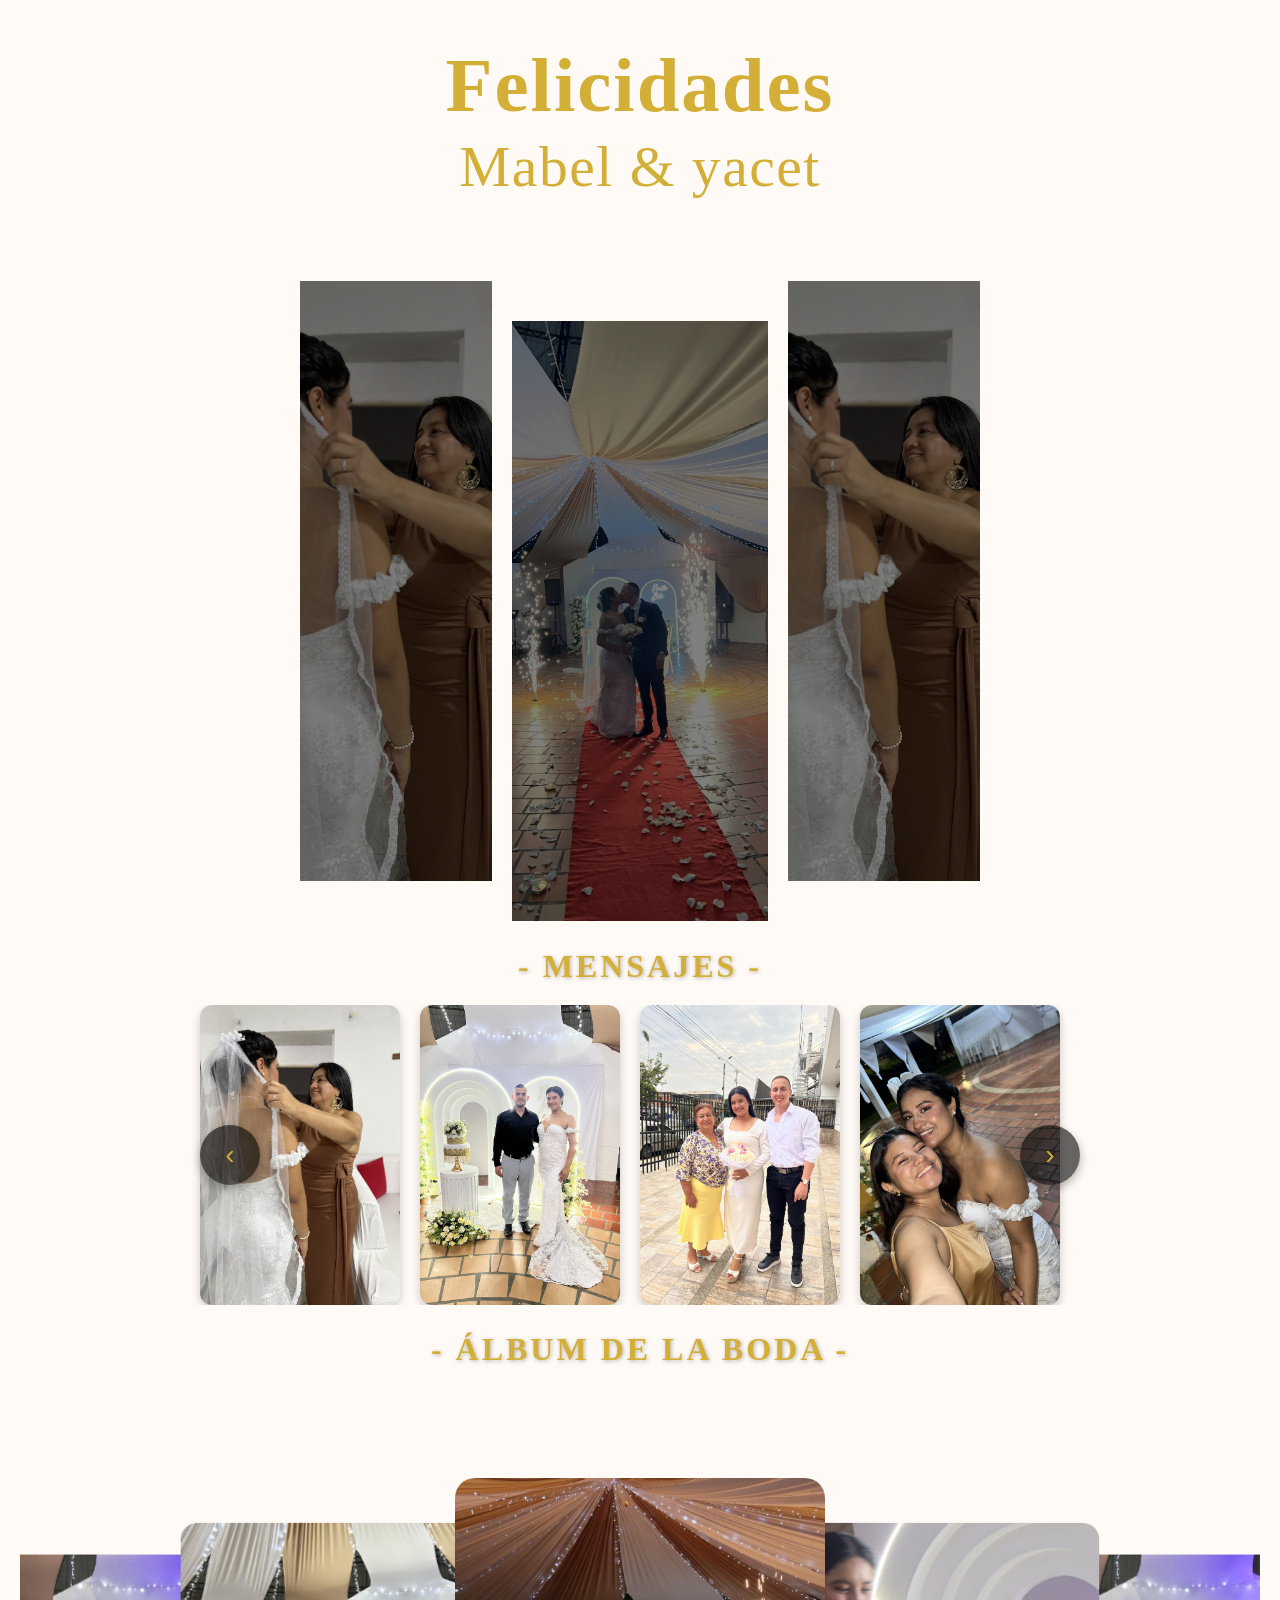
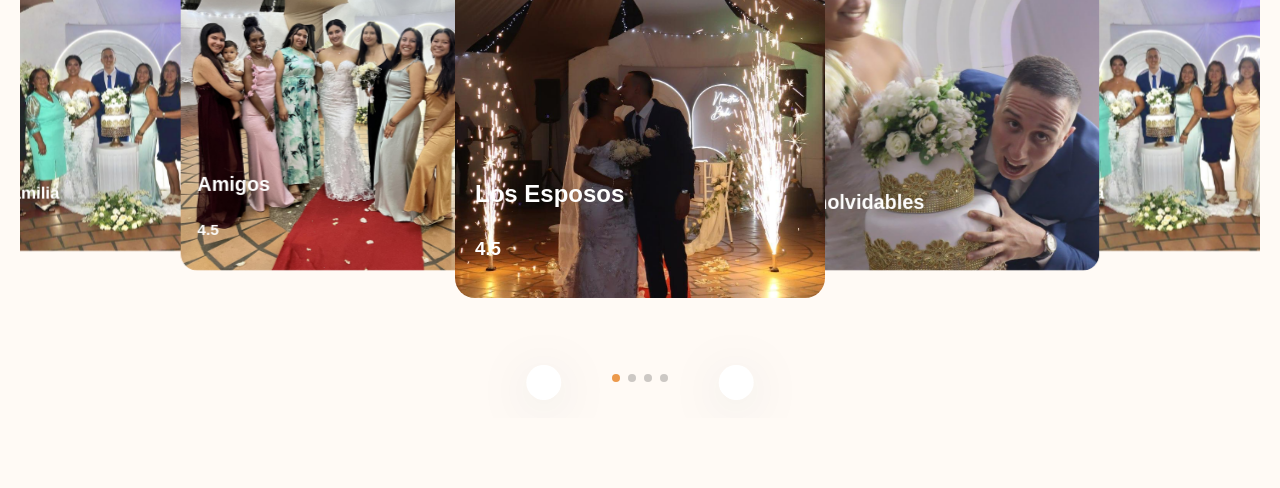
==== commit 4b58c4c6: "syn" ====
--- a/index.html
+++ b/index.html
@@ -44,51 +44,19 @@
     <div class="carrusel" id="carrusel">
       <div class="tarjeta">
         <img src="img/IMG_1.jpg" alt="Imagen 1">
-        <div class="mensaje">Mensaje tarjeta 1</div>
+        <div class="mensaje">Mi Madre</div>
       </div>
       <div class="tarjeta">
         <img src="img/IMG_2.jpg" alt="Imagen 2">
-        <div class="mensaje">Mensaje tarjeta 2</div>
+        <div class="mensaje">Mi Hermano</div>
       </div>
       <div class="tarjeta">
-        <img src="img/IMG_3.jpg" alt="Imagen 3">
-        <div class="mensaje">Mensaje tarjeta 3</div>
+        <img src="images/familia/img_13.jpg" alt="Imagen 2">
+        <div class="mensaje">Mi abuela</div>
       </div>
       <div class="tarjeta">
-        <img src="https://picsum.photos/200/300?random=4" alt="Imagen 4">
-        <div class="mensaje">Mensaje tarjeta 4</div>
-      </div>
-      <div class="tarjeta">
-        <img src="https://picsum.photos/200/300?random=5" alt="Imagen 5">
-        <div class="mensaje">Mensaje tarjeta 5</div>
-      </div>
-      <div class="tarjeta">
-        <img src="https://picsum.photos/200/300?random=6" alt="Imagen 6">
-        <div class="mensaje">Mensaje tarjeta 6</div>
-      </div>
-            <div class="tarjeta">
-        <img src="https://picsum.photos/200/300?random=7" alt="Imagen 1">
-        <div class="mensaje">Mensaje tarjeta 1</div>
-      </div>
-      <div class="tarjeta">
-        <img src="https://picsum.photos/200/300?random=8" alt="Imagen 2">
-        <div class="mensaje">Mensaje tarjeta 2</div>
-      </div>
-      <div class="tarjeta">
-        <img src="https://picsum.photos/200/300?random=9" alt="Imagen 3">
-        <div class="mensaje">Mensaje tarjeta 3</div>
-      </div>
-      <div class="tarjeta">
-        <img src="https://picsum.photos/200/300?random=10" alt="Imagen 4">
-        <div class="mensaje">Mensaje tarjeta 4</div>
-      </div>
-      <div class="tarjeta">
-        <img src="https://picsum.photos/200/300?random=11" alt="Imagen 5">
-        <div class="mensaje">Mensaje tarjeta 5</div>
-      </div>
-      <div class="tarjeta">
-        <img src="https://picsum.photos/200/300?random=12" alt="Imagen 6">
-        <div class="mensaje">Mensaje tarjeta 6</div>
+        <img src="images/familia/img_20.jpg" alt="Imagen 2">
+        <div class="mensaje">Tinto</div>
       </div>
     </div>
     <button class="boton der" onclick="mover(1)">›</button>
